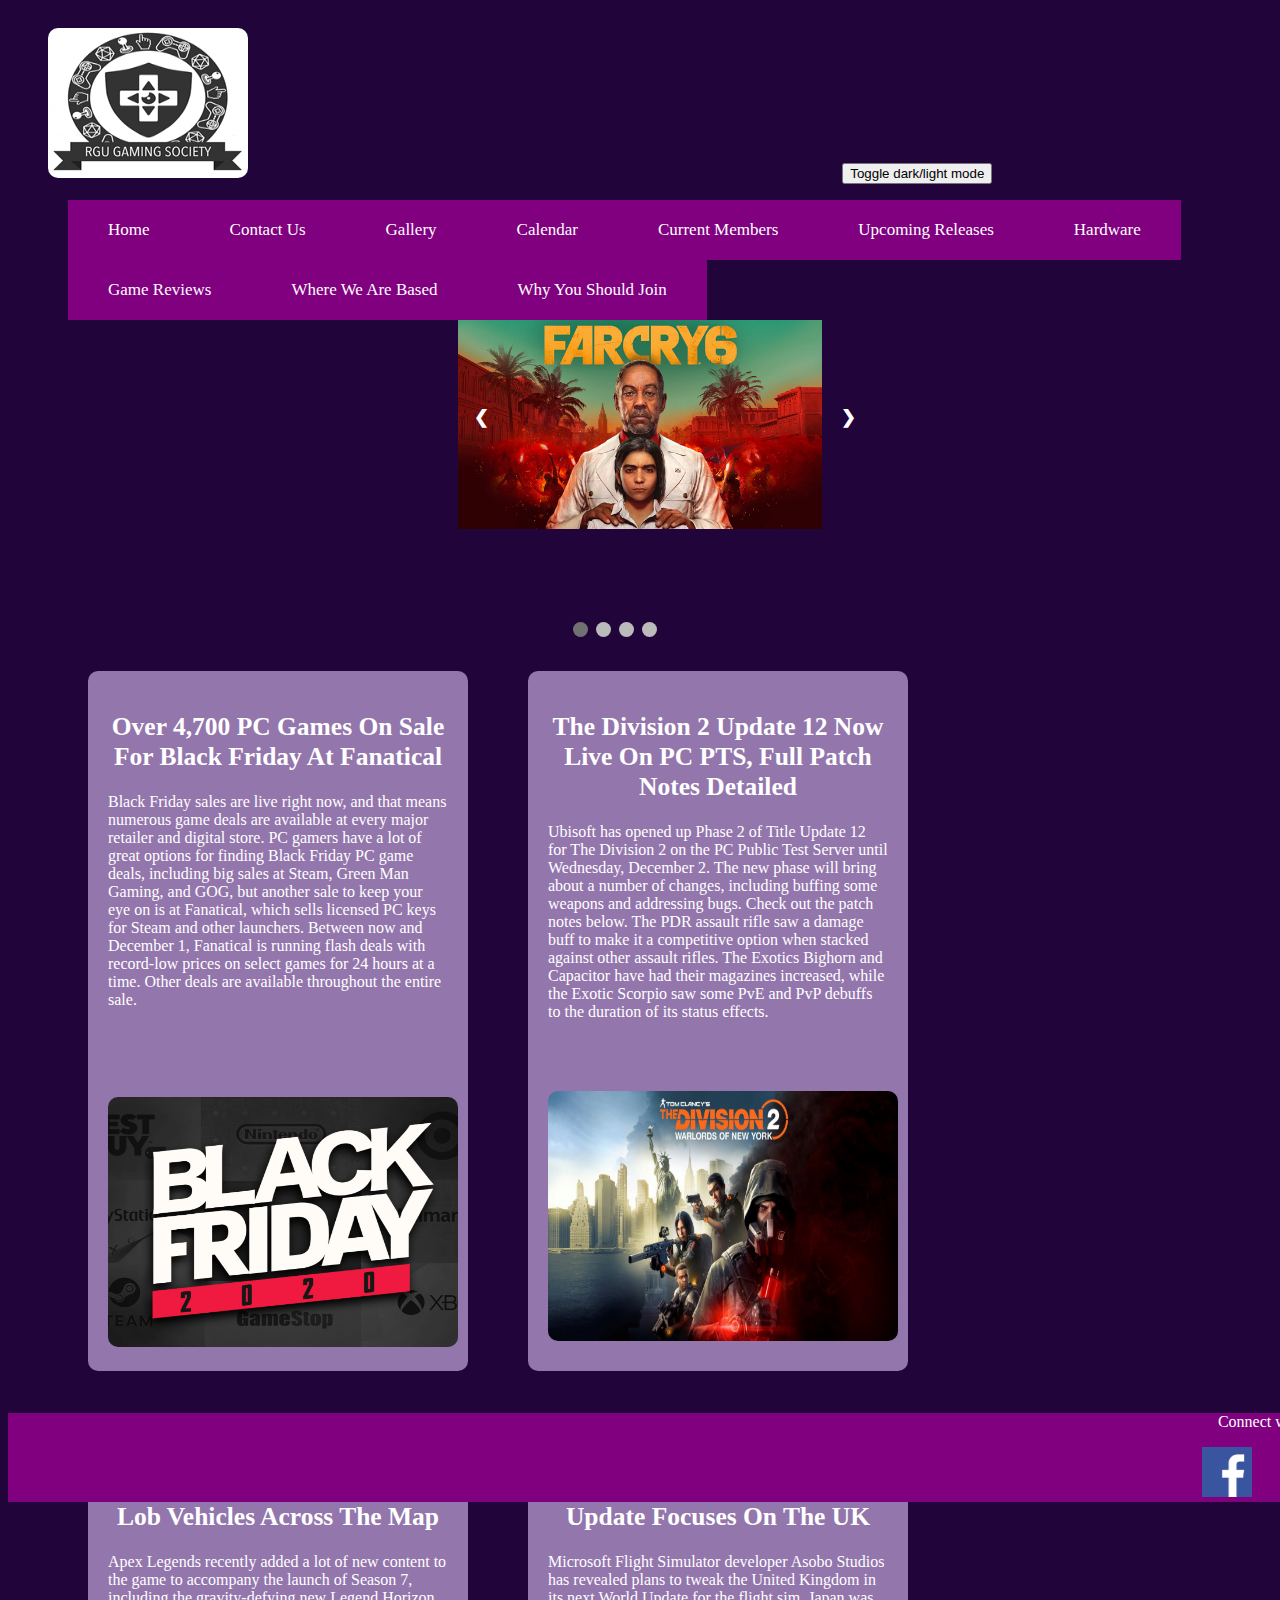
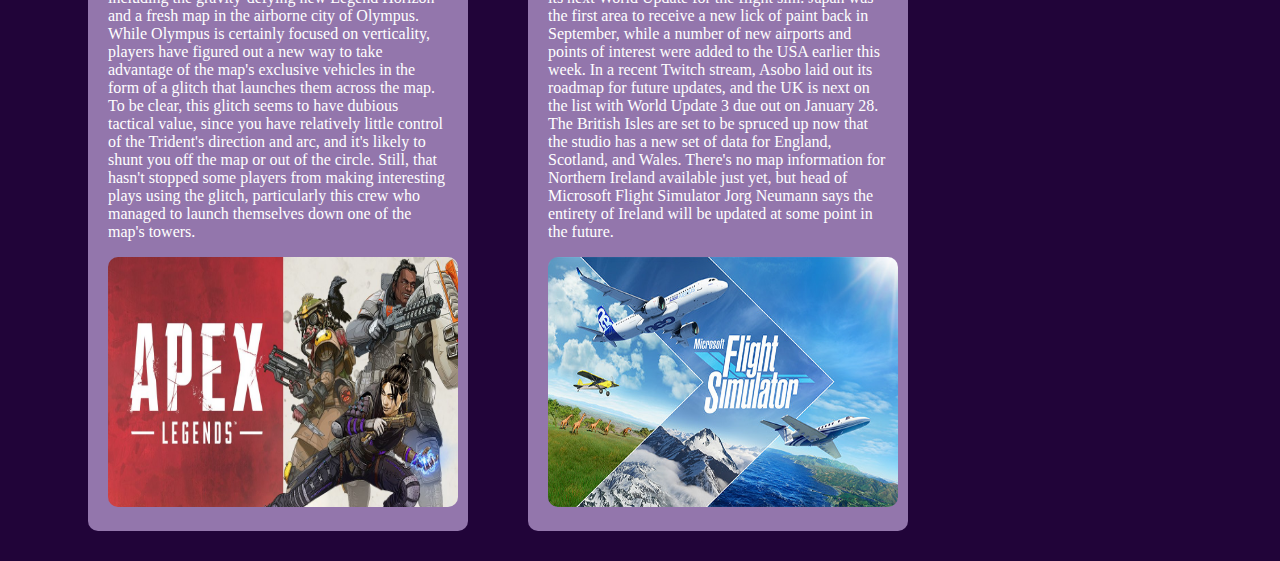
==== index.html @ 5eebaada "Update index.html" ====
<!DOCTYPE HTML>

<html lang="en">

<head>

  <link rel="stylesheet" href="assets/css/headerStyle.css">
  <title>RGU - Home</title>
  <meta charset="UTF-8">

</head>


<body>
    
<div class="padding">

  <!-- Logo -->
    <a class="padding" href="index.html" >
      <img id="images" src="assets/images/societylogo.png" alt="rgu gaming logo" height="150px" width="200px">
    </a>

    <button id="DarkModeButton" onclick="darkmode()">Toggle dark/light mode</button>

  <!-- DarkMode button -->
    <script>
        function darkmode() {
            var element = document.body;
            element.classList.toggle("dark-mode")
        }
    </script>

<!-- Header -->
    <div class="navigation">
    <ul>
      <li class="nav"><a href="index.html">Home</a></li>
      <li class="nav"><a href="Contact Us.html">Contact Us</a></li>
      <li class="nav"><a href="Gallery Page.html">Gallery</a></li>
      <li class="nav"><a href="#">Calendar</a></li>
      <li class="nav"><a href="Current Members.html">Current Members</a></li>
      <li class="nav"><a href="Upcoming Releases.html">Upcoming Releases</a></li>
      <li class="nav"><a href="Hardware.html">Hardware</a></li>
      <li class="nav"><a href="#">Game Reviews</a></li>
      <li class="nav"><a href="#">Where We Are Based</a></li>
      <li class="nav"><a href="WYSJ.html">Why You Should Join</a></li>
    </ul>
</div>

</div>
<!-- Slideshow container -->

<div class="slideshow-container">

    <!-- Full-width images with number and caption text -->
    <div class="mySlides fade">
      <a href="Upcoming Releases.html"><img src="assets/images/farcry6.jpg" style="width:100%"></a>
    </div>
  
    <div class="mySlides fade">
      <a href="Upcoming Releases.html"><img src="assets/images/HITMAN3.jpg" style="width:100%"></a>
    </div>
  
    <div class="mySlides fade">
      <a href="Upcoming Releases.html"><img src="assets/images/Resident.jpg" style="width:100%"></a>
    </div>

    <div class="mySlides fade">
      <a href="Upcoming Releases.html"><img src="assets/images/returnal.jpg" style="width:100%"></a>
    </div>

    <!-- Next and previous buttons -->
    <a class="prev" onclick="plusSlides(-1)">&#10094;</a>
    <a class="next" onclick="plusSlides(1)">&#10095;</a>
  </div>
  <br>
  
  <!-- The dots/circles -->
  <div style="text-align:center">
    <span class="dot" onclick="currentSlide(1)"></span>
    <span class="dot" onclick="currentSlide(2)"></span>
    <span class="dot" onclick="currentSlide(3)"></span>
    <span class="dot" onclick="currentSlide(4)"></span>
  </div>

<!-- -->
<div class="news">
    <a href="https://www.fanatical.com/en/on-sale?aff_track=CJ&CJEVENT=358b18e630fb11eb811c04b90a18050e&utm_source=CJ&cj_pid=9020176&cj_aid=13797872">
      <h2>Over 4,700 PC Games On Sale For Black Friday At Fanatical</h2>
    </a>
    <p>Black Friday sales are live right now, and that means numerous game deals are available at every major retailer and digital store. PC gamers have a lot of great options for finding Black Friday PC game deals, including big sales at Steam, Green Man Gaming, and GOG, but another sale to keep your eye on is at Fanatical, which sells licensed PC keys for Steam and other launchers. Between now and December 1, Fanatical is running flash deals with record-low prices on select games for 24 hours at a time. Other deals are available throughout the entire sale.</p>
    <br><br><br><br>
    <img id="images" src="assets/images/blackfriday.jpg" height="250px" width="350px">
  
</div>

<div class="news">
  <a href="https://www.ubisoft.com/en-gb/game/the-division/the-division-2">
    <h2>The Division 2 Update 12 Now Live On PC PTS, Full Patch Notes Detailed</h2>
  </a>
    <p>Ubisoft has opened up Phase 2 of Title Update 12 for The Division 2 on the PC Public Test Server until Wednesday, December 2. The new phase will bring about a number of changes, including buffing some weapons and addressing bugs. Check out the patch notes below.

      The PDR assault rifle saw a damage buff to make it a competitive option when stacked against other assault rifles. The Exotics Bighorn and Capacitor have had their magazines increased, while the Exotic Scorpio saw some PvE and PvP debuffs to the duration of its status effects.</p>
      <br><br><br>
      <img id="images" src="assets/images/division2.jpg" height="250px" width="350px">
</div>
 
<div class="news">
  <a href="https://www.ea.com/en-gb/games/apex-legends">
    <h2>Apex Legends Glitch Lets You Lob Vehicles Across The Map</h2>
    </a>
    <p>Apex Legends recently added a lot of new content to the game to accompany the launch of Season 7, including the gravity-defying new Legend Horizon and a fresh map in the airborne city of Olympus. While Olympus is certainly focused on verticality, players have figured out a new way to take advantage of the map's exclusive vehicles in the form of a glitch that launches them across the map.

      To be clear, this glitch seems to have dubious tactical value, since you have relatively little control of the Trident's direction and arc, and it's likely to shunt you off the map or out of the circle. Still, that hasn't stopped some players from making interesting plays using the glitch, particularly this crew who managed to launch themselves down one of the map's towers.</p>
    <img id="images" src="assets/images/apex.jpg" height="250px" width="350px">
</div>

<div class="news">
  <a href="https://www.xbox.com/en-GB/games/microsoft-flight-simulator">
    <h2>Flight Simulator's Next World Update Focuses On The UK</h2>
  </a>
    <p>Microsoft Flight Simulator developer Asobo Studios has revealed plans to tweak the United Kingdom in its next World Update for the flight sim. Japan was the first area to receive a new lick of paint back in September, while a number of new airports and points of interest were added to the USA earlier this week.

      In a recent Twitch stream, Asobo laid out its roadmap for future updates, and the UK is next on the list with World Update 3 due out on January 28. The British Isles are set to be spruced up now that the studio has a new set of data for England, Scotland, and Wales. There's no map information for Northern Ireland available just yet, but head of Microsoft Flight Simulator Jorg Neumann says the entirety of Ireland will be updated at some point in the future.
      
      </p>
    <img id="images" src="assets/images/flight.jpg" height="250px" width="350px">
</div>

<script src="assets/javascript/slideshow.js"></script>

<br><br><br><br><br><br><br><br><br><br><br><br><br><br><br><br><br><br><br><br><br><br><br><br><br><br><br><br><br><br><br><br><br><br><br><br><br><br><br><br><br><br>

<!-- Footer -->
<footer>
  <p>Connect with us our varoius social media accounts!</p>

      <a href="https://en-gb.facebook.com/rgugaming%22%3E">
      <img src="assets/images/facebook-logo.png" alt="Facebook Logo" width=50 height=50>
      </a>

      <a href="https://rgugaming.tumblr.com/%22%3E">
      <img src="assets/images/tumblr-logo.jpg" alt="Tumblr Logo" width=50 height=50>
      </a>

      <a href="https://twitter.com/rgugaming?lang=en%22%3E%22%3E">
      <img src="assets/images/twitter-logo.jpg" alt="Twitter logo" width=50 height=50>
      </a>

      <a href="https://www.youtube.com/user/RGUGaming%22%3E">
      <img src="assets/images/youtube-logo.png" alt="Facebook Logo" width=50 height=50>
</footer>

</body>

</html>
---- assets/css/headerStyle.css ----
#images{
  border-radius: 10px;
}

.padding {
    padding: 20px 20px;
}

a {
  color: white;
  text-align: center;
  text-decoration: none;
  font-size: 17px;
}

.nav {
    float: left;
    padding: 20px 40px;
    list-style-type: none;
    color: white;
    background-color: purple;
}

 .nav:hover {
  background-color: white;
}

.nav:hover a{
    color: purple;
}

.news{
  float: left;
  border: purple;
  width: 380px;
  height: 700px;
  padding: 20px 20px;
  margin: 30px;
  box-sizing: border-box;
  background: #9376AC;
  border-radius: 10px;
  color:white;
  position: relative;
  left: 50px;
  }
  

.upcoming_img{
  float: left;
  border: 10px solid #9376AC;
  height: 250px;
  width: 400px;
  margin: 20px;
  border-radius: 10px;
  position: relative;
}


.upcoming{
  float: right;
  border: purple;
  width: 1330px;
  height: 230px;
  padding: 0px 20px;
  margin: 30px;
  box-sizing: border-box;
  background: #9376AC;
  border-radius: 10px;
  color:white;
  position: relative;
}

.upcoming_size{
  font-size: 20px;
}
  
  * {box-sizing:border-box}

/* Slideshow container */
.slideshow-container {
  margin: 20px 400px 20px;
  padding: 50px 50px 50px;
  max-width: 1000px;
  position: relative;
  border-radius: 30px;
}

/* Hide the images by default */
.mySlides {
  display: none;
}

/* Next & previous buttons */
.prev, .next {
  cursor: pointer;
  position: absolute;
  top: 50%;
  width: auto;
  margin-top: -22px;
  padding: 16px;
  color: white;
  font-weight: bold;
  font-size: 18px;
  transition: 1s ease;
  border-radius: 0 3px 3px 0;
  user-select: none;
}

/* Position the "next button" to the right */
.next {
  right: 0;
  border-radius: 3px 0 0 3px;
}

/* On hover, add a black background color with a little bit see-through */
.prev:hover, .next:hover {
  background-color: rgba(0,0,0,0.8);
}

/* Caption text */
.text {
  color: #f2f2f2;
  font-size: 15px;
  padding: 8px 12px;
  position: absolute;
  bottom: 8px;
  width: 100%;
  text-align: center;
}


/* The dots/bullets/indicators */
.dot {
  cursor: pointer;
  height: 15px;
  width: 15px;
  margin: 0 2px;
  background-color: #bbb;
  border-radius: 50%;
  display: inline-block;
  transition: background-color 0.6s ease;
  left:-25px;
  position: relative;
}

.active, .dot:hover {
  background-color: #717171;
}

/* Fading animation */
.fade {
  -webkit-animation-name: fade;
  -webkit-animation-duration: 3s;
  animation-name: fade;
  animation-duration: 3s;
}

@-webkit-keyframes fade {
  from {opacity: .4}
  to {opacity: 1}
}

@keyframes fade {
  from {opacity: .4}
  to {opacity: 1}
}

.dark-mode {
  background-color: white;
}

.dark-mode h1, .dark-mode h2, .dark-mode h3, .dark-mode h4, .dark-mode p{
  color: black;
}

#DarkModeButton {
  left:570px;
  float:center;
  position: relative;
}

body{
  background-color:#210439;
}

footer {
  background-color: purple;
  text-align: center;
  width: 1870px;
  position: relative;
  color:white;
}

footer>a {
  padding:25px;
}
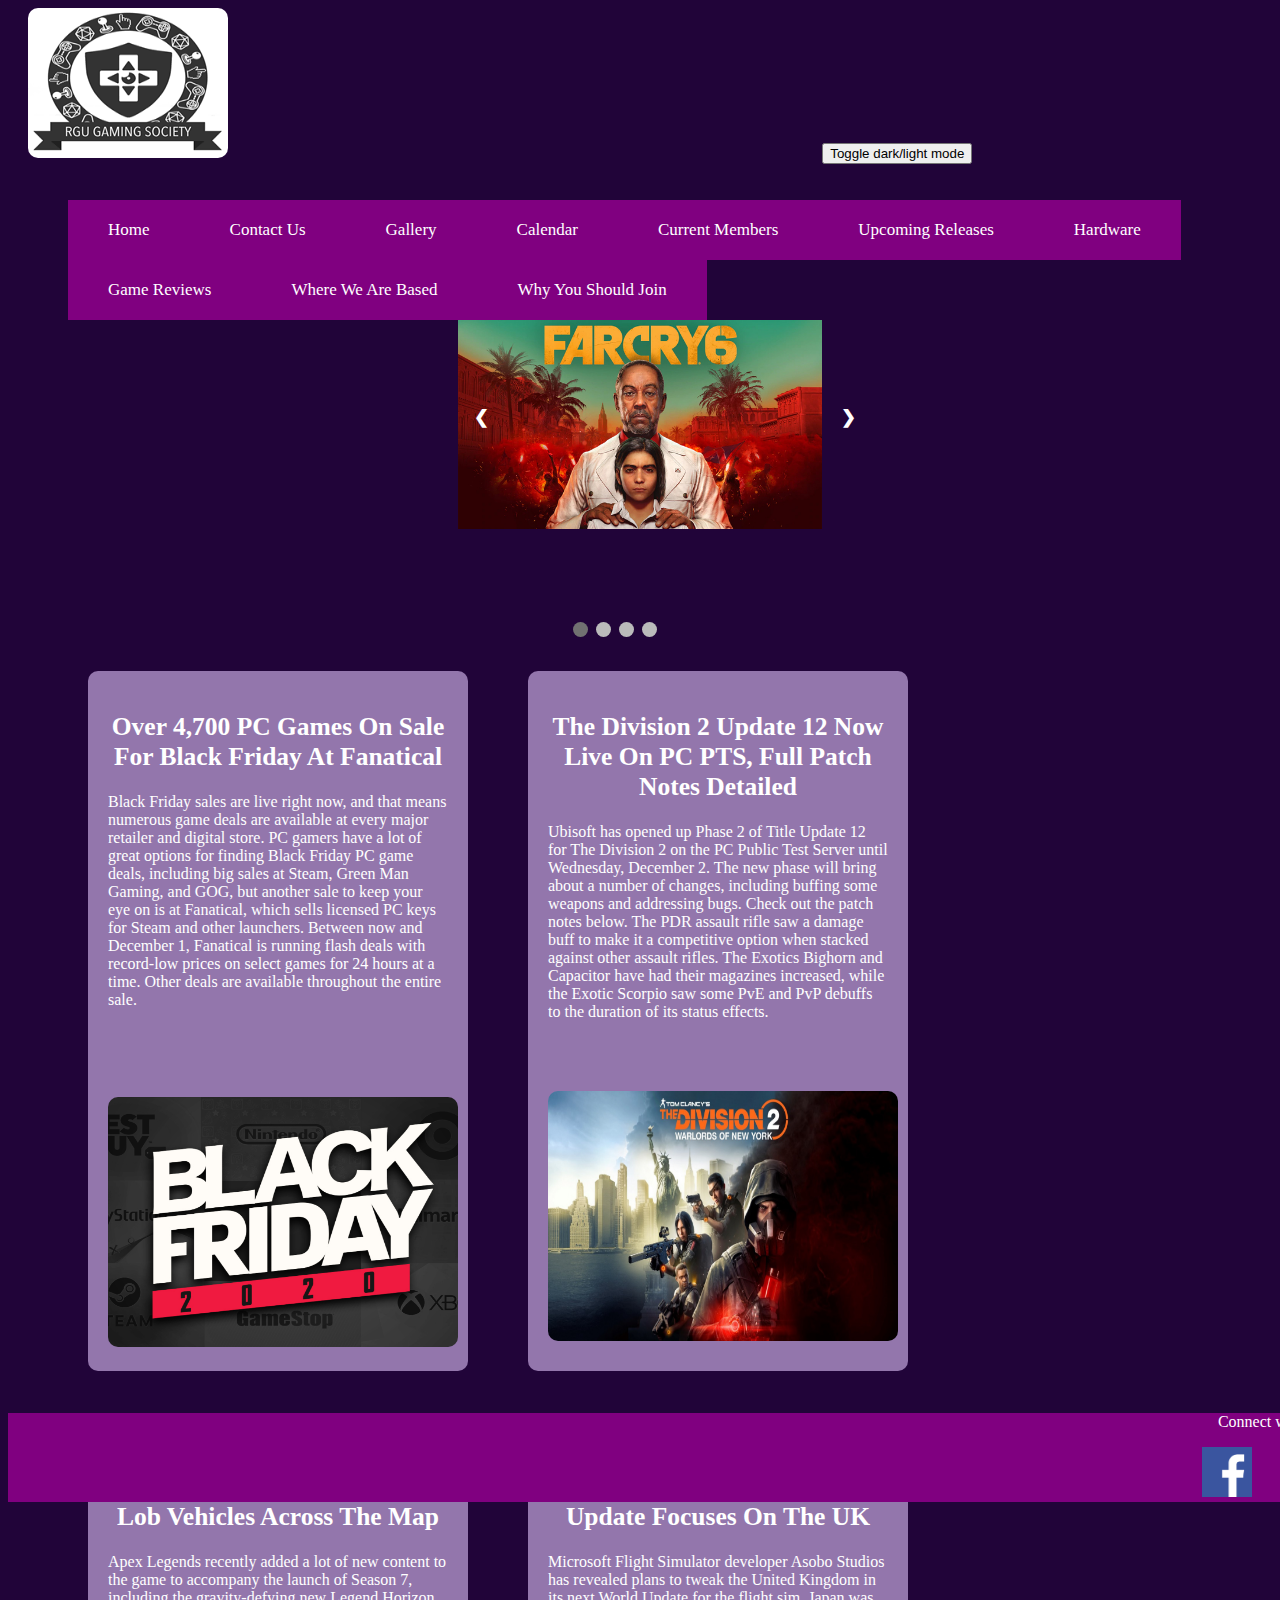
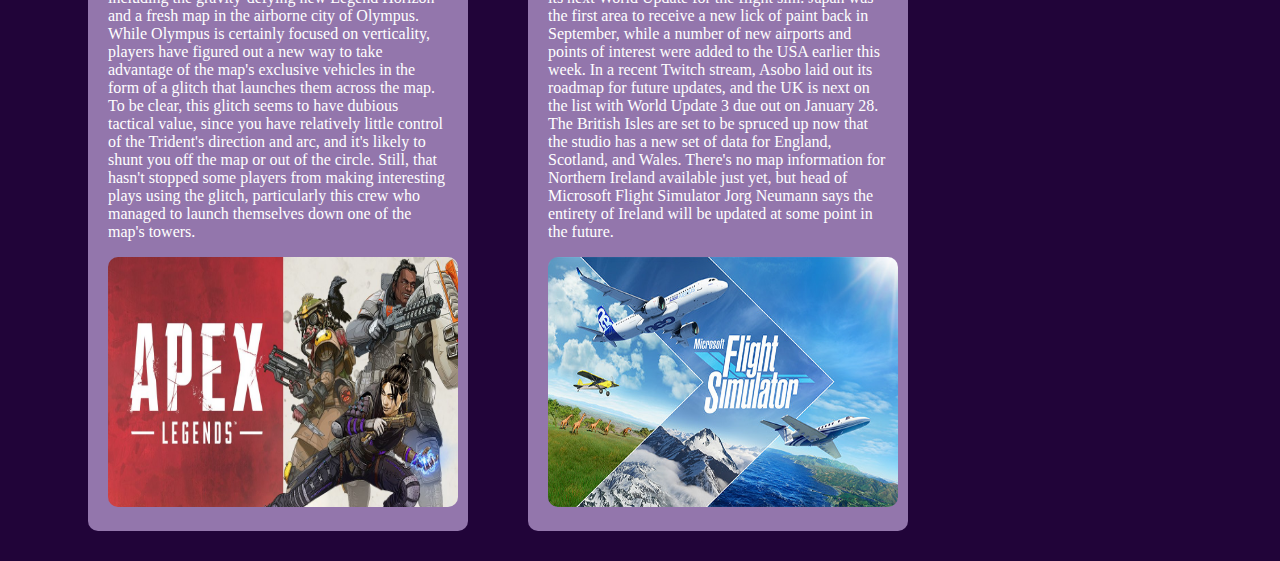
==== commit fe3c7d8e: "Update index.html" ====
--- a/index.html
+++ b/index.html
@@ -13,7 +13,7 @@
 
 <body>
     
-<div class="padding">
+
 
   <!-- Logo -->
     <a class="padding" href="index.html" >
@@ -29,19 +29,19 @@
             element.classList.toggle("dark-mode")
         }
     </script>
-
+<div class="padding">
 <!-- Header -->
     <div class="navigation">
     <ul>
       <li class="nav"><a href="index.html">Home</a></li>
       <li class="nav"><a href="Contact Us.html">Contact Us</a></li>
       <li class="nav"><a href="Gallery Page.html">Gallery</a></li>
-      <li class="nav"><a href="#">Calendar</a></li>
+      <li class="nav"><a href="calendar.html">Calendar</a></li>
       <li class="nav"><a href="Current Members.html">Current Members</a></li>
       <li class="nav"><a href="Upcoming Releases.html">Upcoming Releases</a></li>
       <li class="nav"><a href="Hardware.html">Hardware</a></li>
-      <li class="nav"><a href="#">Game Reviews</a></li>
-      <li class="nav"><a href="#">Where We Are Based</a></li>
+      <li class="nav"><a href="Review Page.html">Game Reviews</a></li>
+      <li class="nav"><a href="WhereWeAreBased.html">Where We Are Based</a></li>
       <li class="nav"><a href="WYSJ.html">Why You Should Join</a></li>
     </ul>
 </div>
@@ -132,7 +132,7 @@
 
 <!-- Footer -->
 <footer>
-  <p>Connect with us our varoius social media accounts!</p>
+  <p>Connect with us our various social media accounts!</p>
 
       <a href="https://en-gb.facebook.com/rgugaming%22%3E">
       <img src="assets/images/facebook-logo.png" alt="Facebook Logo" width=50 height=50>
--- a/assets/css/headerStyle.css
+++ b/assets/css/headerStyle.css
@@ -1,5 +1,6 @@
 #images{
   border-radius: 10px;
+  position: relative;
 }
 
 .padding {
@@ -195,3 +196,13 @@
   padding:25px;
 }
 
+#title {
+  background-color: #9376AC;
+  float: left;
+  border-radius: 20px;
+  padding: 20px;
+  padding-right:1230px;
+  margin: 15px;
+  color:white;
+}
+
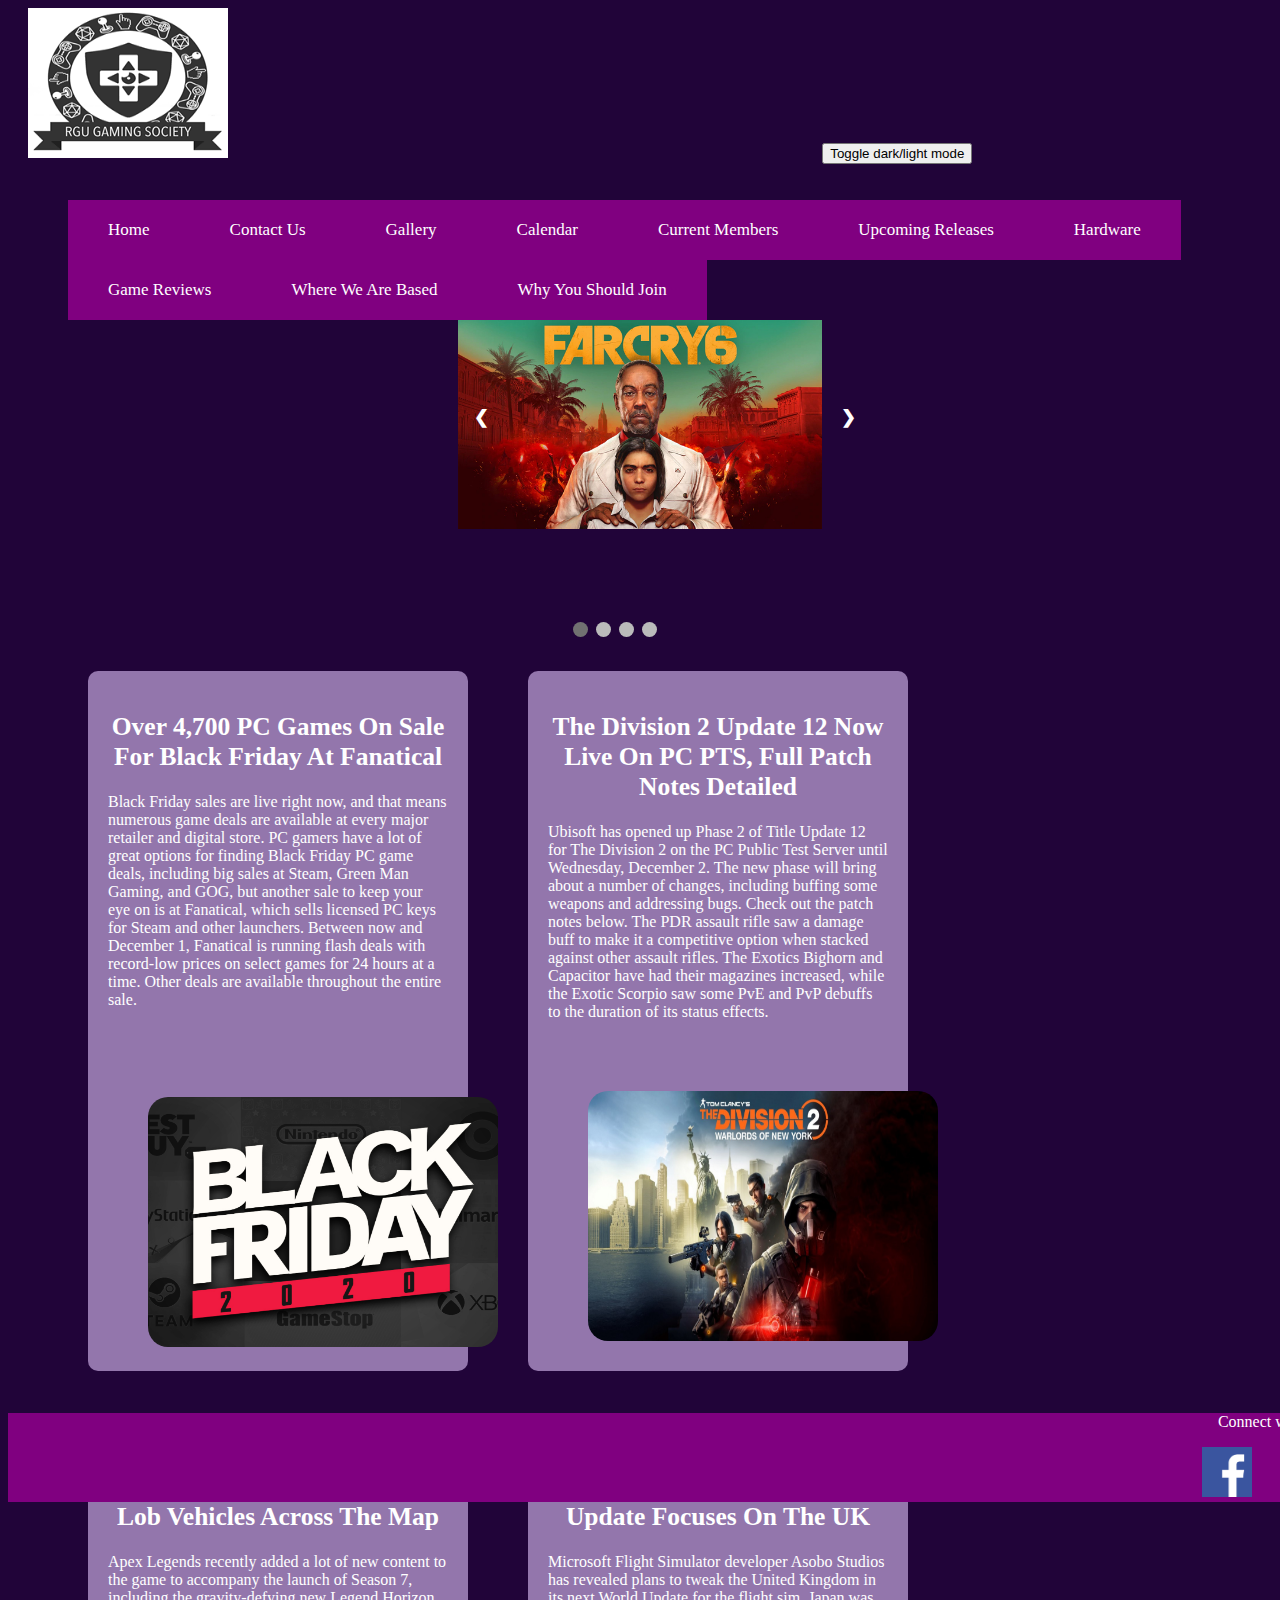
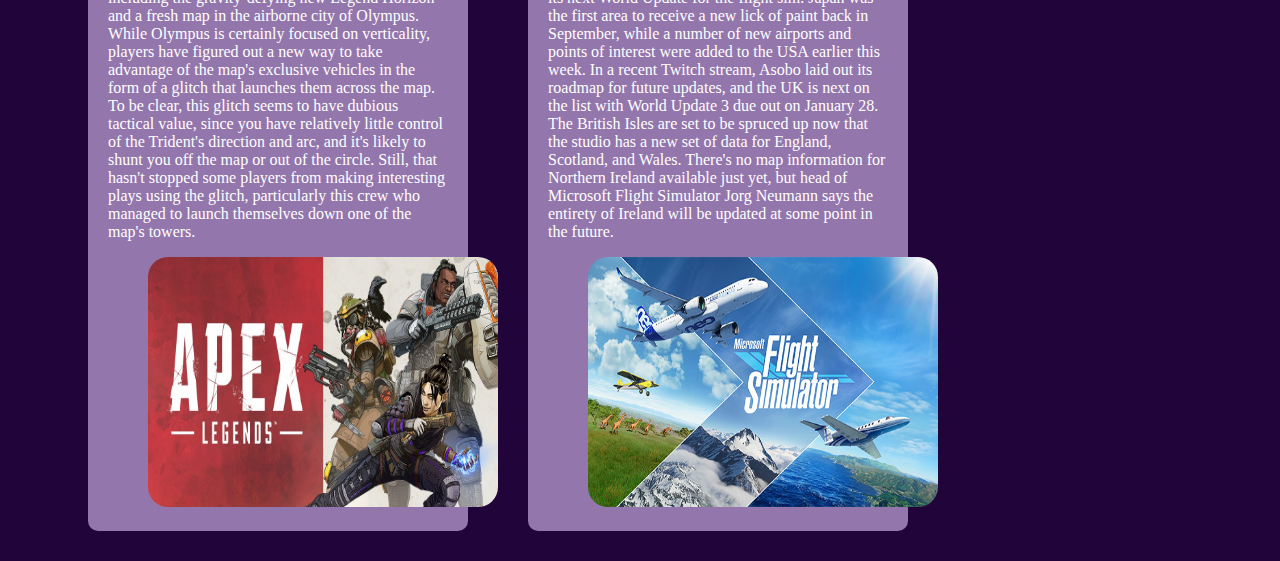
==== commit b94b8ddf: "Update index.html" ====
--- a/index.html
+++ b/index.html
@@ -17,7 +17,7 @@
 
   <!-- Logo -->
     <a class="padding" href="index.html" >
-      <img id="images" src="assets/images/societylogo.png" alt="rgu gaming logo" height="150px" width="200px">
+      <img id="img" src="assets/images/societylogo.png" alt="rgu gaming logo" height="150px" width="200px">
     </a>
 
     <button id="DarkModeButton" onclick="darkmode()">Toggle dark/light mode</button>
--- a/assets/css/headerStyle.css
+++ b/assets/css/headerStyle.css
@@ -1,5 +1,6 @@
 #images{
-  border-radius: 10px;
+  border-radius: 20px;
+  left:40px;
   position: relative;
 }
 
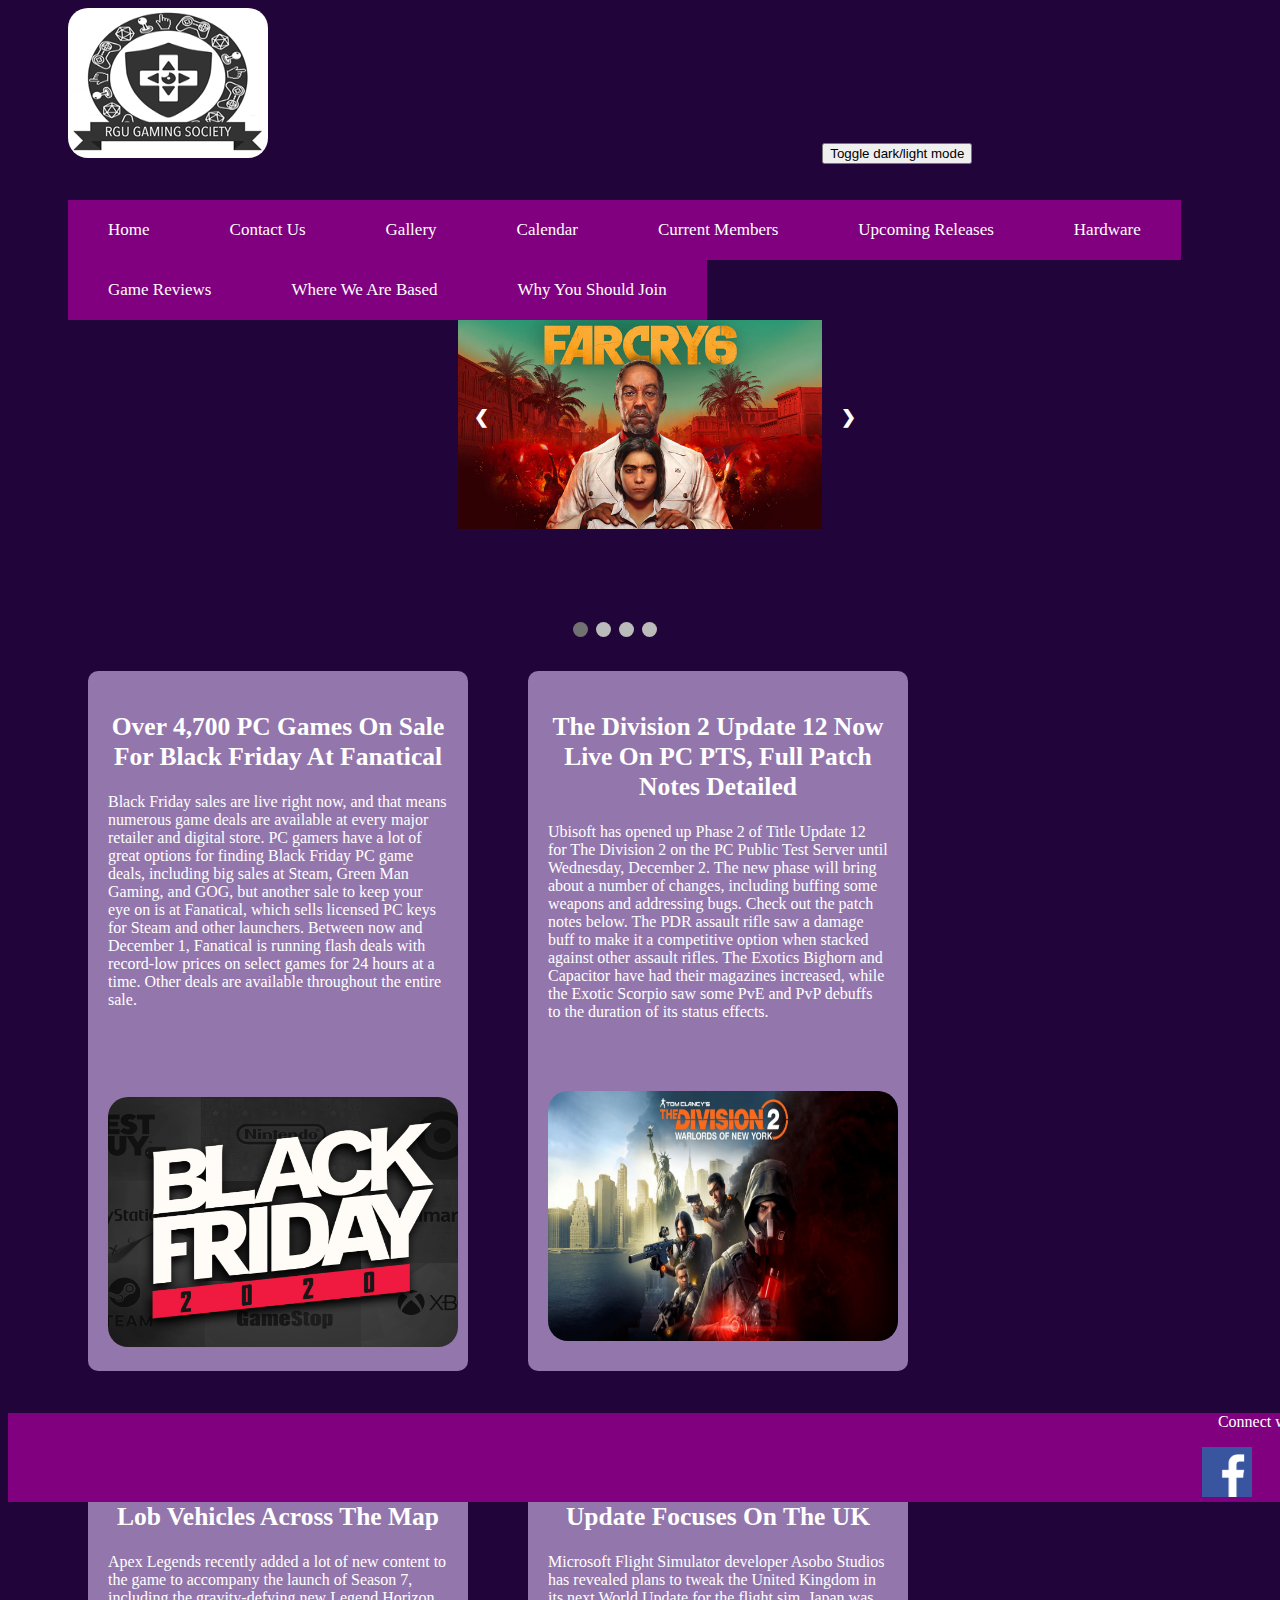
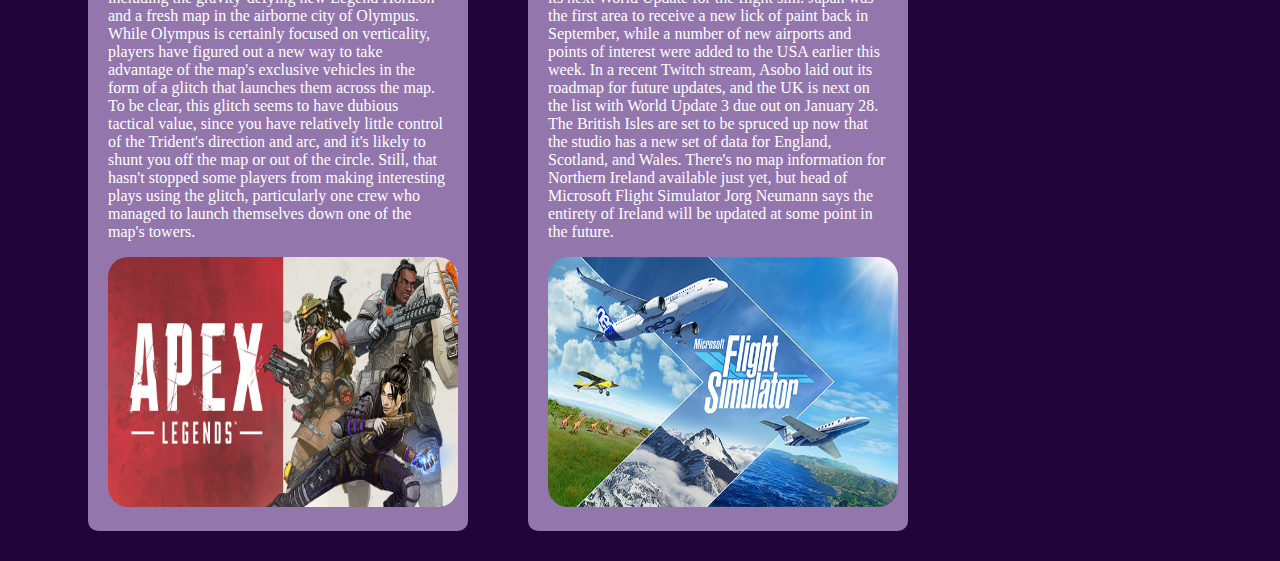
==== commit dbef195a: "Update index.html" ====
--- a/index.html
+++ b/index.html
@@ -110,7 +110,7 @@
     </a>
     <p>Apex Legends recently added a lot of new content to the game to accompany the launch of Season 7, including the gravity-defying new Legend Horizon and a fresh map in the airborne city of Olympus. While Olympus is certainly focused on verticality, players have figured out a new way to take advantage of the map's exclusive vehicles in the form of a glitch that launches them across the map.
 
-      To be clear, this glitch seems to have dubious tactical value, since you have relatively little control of the Trident's direction and arc, and it's likely to shunt you off the map or out of the circle. Still, that hasn't stopped some players from making interesting plays using the glitch, particularly this crew who managed to launch themselves down one of the map's towers.</p>
+      To be clear, this glitch seems to have dubious tactical value, since you have relatively little control of the Trident's direction and arc, and it's likely to shunt you off the map or out of the circle. Still, that hasn't stopped some players from making interesting plays using the glitch, particularly one crew who managed to launch themselves down one of the map's towers.</p>
     <img id="images" src="assets/images/apex.jpg" height="250px" width="350px">
 </div>
 
--- a/assets/css/headerStyle.css
+++ b/assets/css/headerStyle.css
@@ -1,7 +1,12 @@
+#img{
+  border-radius: 20px;
+  left:40px;
+  position: relative;
+}
+
+
 #images{
   border-radius: 20px;
-  left:40px;
-  position: relative;
 }
 
 .padding {
